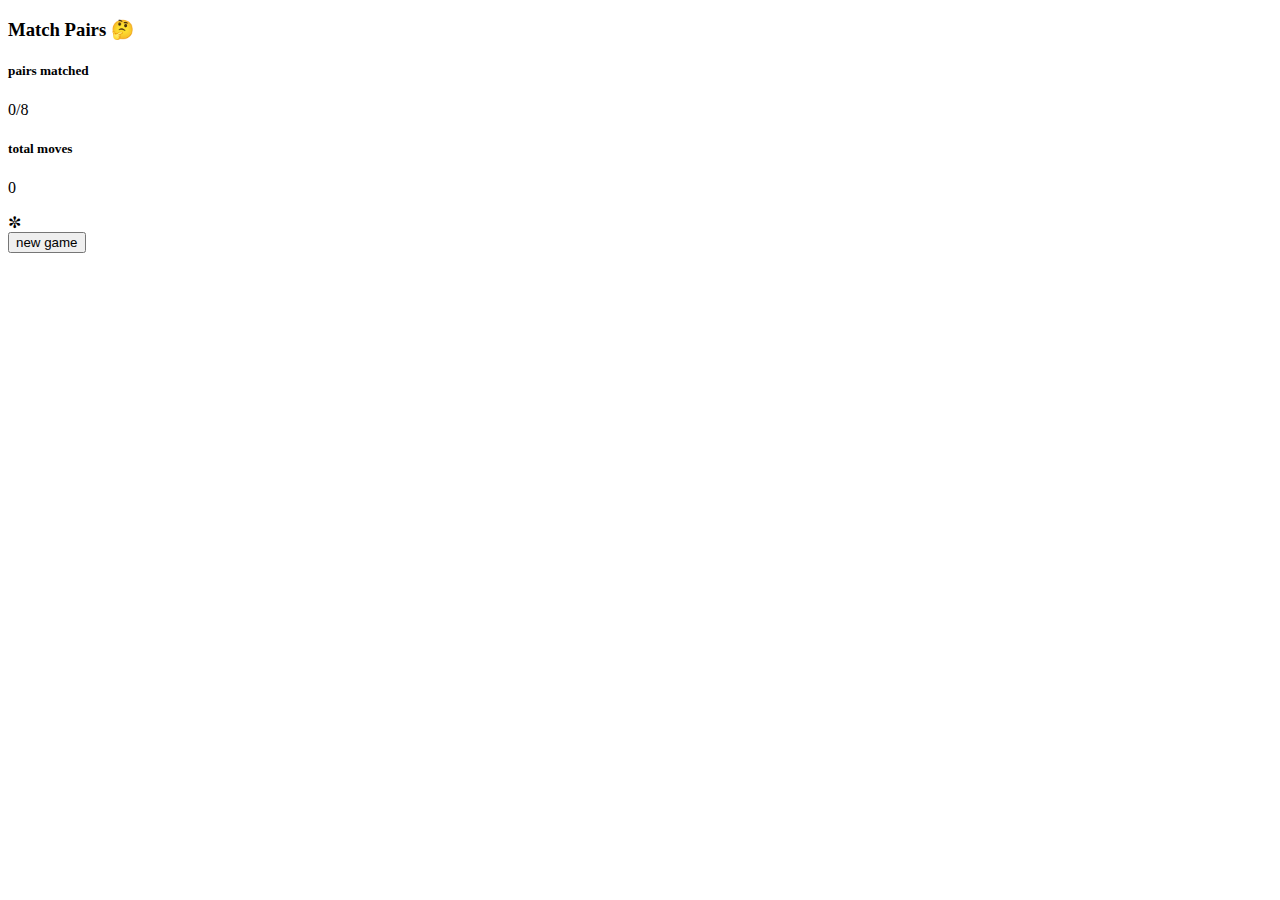
==== match_pairs/index.html @ 0f0f5413 "Basic html structure." ====
<!DOCTYPE html>
<html lang="en">
  <head>
    <meta charset="UTF-8" />
    <meta name="viewport" content="width=device-width, initial-scale=1.0" />
    <title>Match Pairs</title>
    <link rel="stylesheet" href="./css/normalize.css" />
    <link rel="stylesheet" href="./css/style.css" />
    <link rel="icon" type="image/x-icon" href="./puzzle.png" />
  </head>
  <body>
    <div class="container">
      <h3 class="game-title">Match Pairs &#129300;</h3>
      <div class="game-title-ul"></div>
      <!-- game data -->
      <div class="game-data">
        <!-- single game data item -->
        <div class="game-data-item pairs-data">
          <h5 class="key">pairs matched</h5>
          <p class="value">0/8</p>
        </div>
        <!-- end of single game data item -->

        <!-- single game data item -->
        <div class="game-data-item total-moves-data">
          <h5 class="key">total moves</h5>
          <p class="value">0</p>
        </div>
        <!-- end of single game data item -->
      </div>

      <!-- blocks -->
      <div class="blocks">
        <!-- single block -->
        <div class="block">
          <div class="block-content">&#10044;</div>
        </div>
        <!-- end of single block -->
        <!-- single block -->
        <div class="block"></div>
        <!-- end of single block -->
        <!-- single block -->
        <div class="block"></div>
        <!-- end of single block -->
        <!-- single block -->
        <div class="block"></div>
        <!-- end of single block -->
        <!-- single block -->
        <div class="block"></div>
        <!-- end of single block -->
        <!-- single block -->
        <div class="block"></div>
        <!-- end of single block -->
        <!-- single block -->
        <div class="block"></div>
        <!-- end of single block -->
        <!-- single block -->
        <div class="block"></div>
        <!-- end of single block -->
        <!-- single block -->
        <div class="block"></div>
        <!-- end of single block -->
        <!-- single block -->
        <div class="block"></div>
        <!-- end of single block -->
        <!-- single block -->
        <div class="block"></div>
        <!-- end of single block -->
        <!-- single block -->
        <div class="block"></div>
        <!-- end of single block -->
        <!-- single block -->
        <div class="block"></div>
        <!-- end of single block -->
        <!-- single block -->
        <div class="block"></div>
        <!-- end of single block -->
        <!-- single block -->
        <div class="block"></div>
        <!-- end of single block -->
        <!-- single block -->
        <div class="block"></div>
        <!-- end of single block -->
      </div>
      <button class="btn game-btn">new game</button>
    </div>

    <!-- javascript -->
    <script type="module" src="./app.js"></script>
  </body>
</html>
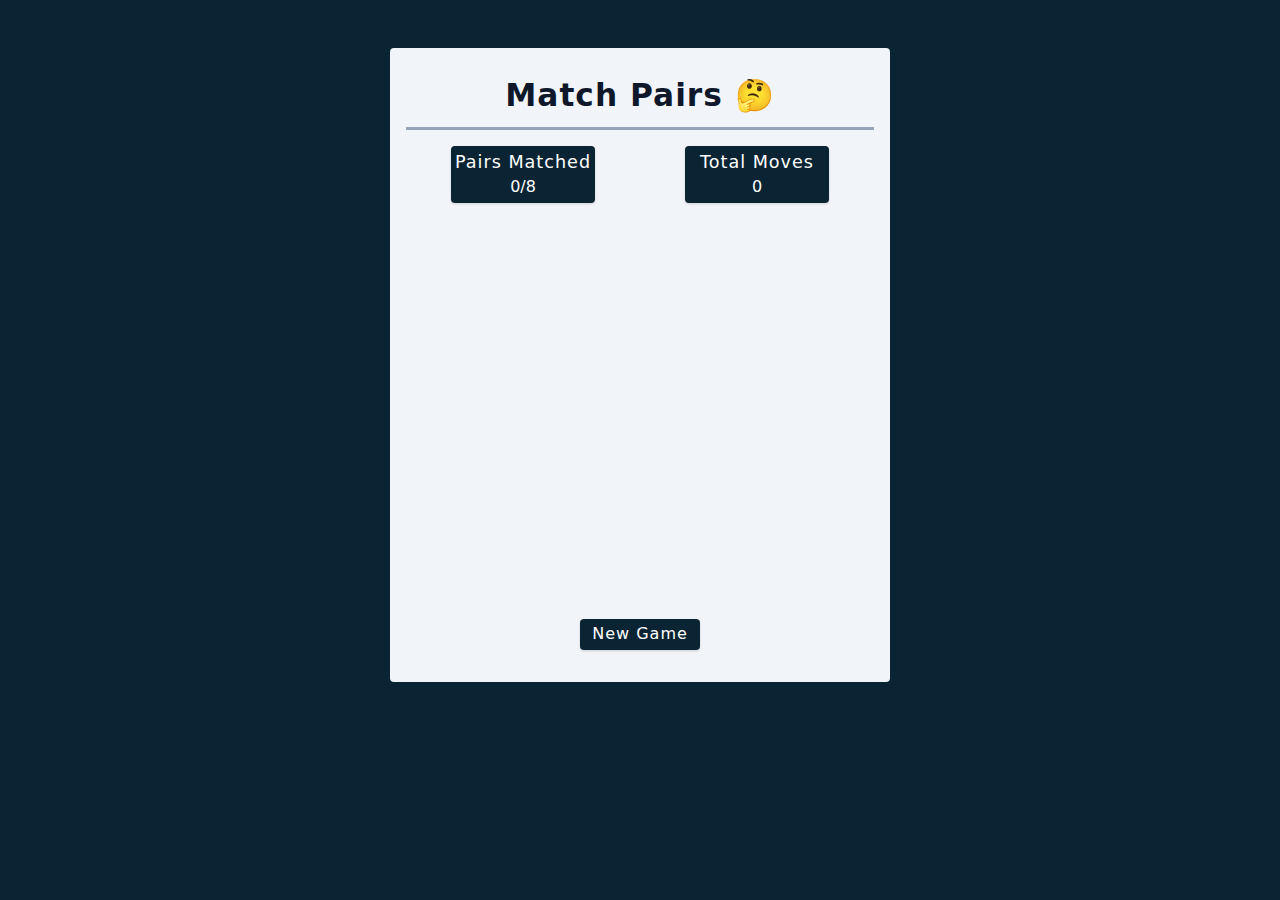
==== commit f6846d23: "Removing default block content div." ====
--- a/match_pairs/index.html
+++ b/match_pairs/index.html
@@ -32,9 +32,7 @@
       <!-- blocks -->
       <div class="blocks">
         <!-- single block -->
-        <div class="block">
-          <div class="block-content">&#10044;</div>
-        </div>
+        <div class="block"></div>
         <!-- end of single block -->
         <!-- single block -->
         <div class="block"></div>
--- a/match_pairs/css/style.css
+++ b/match_pairs/css/style.css
@@ -0,0 +1,375 @@
+/* ============= GLOBAL CSS =============== */
+
+/* fonts */
+@import url("https://fonts.googleapis.com/css2?family=Roboto:wght@400;500;600&family=Montserrat&display=swap");
+
+*,
+::after,
+::before {
+  margin: 0;
+  padding: 0;
+  box-sizing: border-box;
+}
+
+html {
+  font-size: 100%;
+} /*16px*/
+
+:root {
+  /* colors */
+  --primary-100: #e9effb;
+  --primary-200: #becef3;
+  --primary-300: #93aeec;
+  --primary-400: #678ee4;
+  --primary-500: #3c6ddc;
+  --primary-600: #2354c3;
+  --primary-700: #1b4198;
+  --primary-800: #132f6c;
+  --primary-900: #0c1c41;
+
+  /* grey */
+  --grey-50: #f8fafc;
+  --grey-100: #f1f5f9;
+  --grey-200: #e2e8f0;
+  --grey-300: #cbd5e1;
+  --grey-400: #94a3b8;
+  --grey-500: #64748b;
+  --grey-600: #475569;
+  --grey-700: #334155;
+  --grey-800: #1e293b;
+  --grey-900: #0f172a;
+  /* rest of the colors */
+  --black: #222;
+  --white: #fff;
+  --red-light: #f8d7da;
+  --red-dark: #842029;
+  --green-light: #d1e7dd;
+  --green-dark: #0f5132;
+
+  --small-text: 0.875rem;
+  --extra-small-text: 0.7em;
+  /* rest of the vars */
+  --backgroundColor: var(--grey-50);
+  --textColor: var(--grey-900);
+  --borderRadius: 0.25rem;
+  --letterSpacing: 1px;
+  --transition: 0.3s ease-in-out all;
+  --max-width: 1120px;
+  --fixed-width: 600px;
+
+  /* box shadow*/
+  --shadow-1: 0 1px 3px 0 rgba(0, 0, 0, 0.1), 0 1px 2px 0 rgba(0, 0, 0, 0.06);
+  --shadow-2: 0 4px 6px -1px rgba(0, 0, 0, 0.1),
+    0 2px 4px -1px rgba(0, 0, 0, 0.06);
+  --shadow-3: 0 10px 15px -3px rgba(0, 0, 0, 0.1),
+    0 4px 6px -2px rgba(0, 0, 0, 0.05);
+  --shadow-4: 0 20px 25px -5px rgba(0, 0, 0, 0.1),
+    0 10px 10px -5px rgba(0, 0, 0, 0.04);
+}
+
+body {
+  background: var(--backgroundColor);
+  font-family: system-ui, -apple-system, BlinkMacSystemFont, "Segoe UI", Roboto,
+    Oxygen, Ubuntu, Cantarell, "Open Sans", "Helvetica Neue", sans-serif;
+  font-weight: 400;
+  line-height: 1;
+  color: var(--textColor);
+}
+p {
+  margin: 0;
+}
+h1,
+h2,
+h3,
+h4,
+h5 {
+  margin: 0;
+  font-family: var(--headingFont);
+  font-weight: 400;
+  line-height: 1;
+  text-transform: capitalize;
+  letter-spacing: var(--letterSpacing);
+}
+
+h1 {
+  font-size: 3.052rem;
+}
+
+h2 {
+  font-size: 2.441rem;
+}
+
+h3 {
+  font-size: 1.953rem;
+}
+
+h4 {
+  font-size: 1.563rem;
+}
+
+h5 {
+  font-size: 1.25rem;
+}
+
+.text {
+  margin-bottom: 1.5rem;
+  max-width: 40em;
+}
+
+small,
+.text-small {
+  font-size: var(--small-text);
+}
+
+a {
+  text-decoration: none;
+}
+ul {
+  list-style-type: none;
+  padding: 0;
+}
+
+.img {
+  width: 100%;
+  display: block;
+  object-fit: cover;
+}
+/* buttons */
+
+.btn {
+  cursor: pointer;
+  color: var(--white);
+  background: var(--primary-500);
+  border: transparent;
+  border-radius: var(--borderRadius);
+  letter-spacing: var(--letterSpacing);
+  padding: 0.375rem 0.75rem;
+  box-shadow: var(--shadow-1);
+  transition: var(--transition);
+  text-transform: capitalize;
+  display: inline-block;
+}
+.btn:hover {
+  background: var(--primary-700);
+  box-shadow: var(--shadow-3);
+}
+.btn-hipster {
+  color: var(--primary-500);
+  background: var(--primary-200);
+}
+.btn-hipster:hover {
+  color: var(--primary-200);
+  background: var(--primary-700);
+}
+.btn-block {
+  width: 100%;
+}
+
+/* alerts */
+.alert {
+  padding: 0.375rem 0.75rem;
+  margin-bottom: 1rem;
+  border-color: transparent;
+  border-radius: var(--borderRadius);
+}
+
+.alert-danger {
+  color: var(--red-dark);
+  background: var(--red-light);
+}
+.alert-success {
+  color: var(--green-dark);
+  background: var(--green-light);
+}
+/* form */
+
+.form {
+  width: 90vw;
+  max-width: var(--fixed-width);
+  background: var(--white);
+  border-radius: var(--borderRadius);
+  box-shadow: var(--shadow-2);
+  padding: 2rem 2.5rem;
+  margin: 3rem auto;
+}
+.form-label {
+  display: block;
+  font-size: var(--small-text);
+  margin-bottom: 0.5rem;
+  text-transform: capitalize;
+  letter-spacing: var(--letterSpacing);
+}
+.form-input,
+.form-textarea {
+  width: 100%;
+  padding: 0.375rem 0.75rem;
+  border-radius: var(--borderRadius);
+  background: var(--backgroundColor);
+  border: 1px solid var(--grey-200);
+}
+
+.form-row {
+  margin-bottom: 1rem;
+}
+
+.form-textarea {
+  height: 7rem;
+}
+::placeholder {
+  font-family: inherit;
+  color: var(--grey-400);
+}
+.form-alert {
+  color: var(--red-dark);
+  letter-spacing: var(--letterSpacing);
+  text-transform: capitalize;
+}
+/* alert */
+
+@keyframes spinner {
+  to {
+    transform: rotate(360deg);
+  }
+}
+
+.loading {
+  width: 6rem;
+  height: 6rem;
+  border: 5px solid var(--grey-400);
+  border-radius: 50%;
+  border-top-color: var(--primary-500);
+  animation: spinner 0.6s linear infinite;
+  margin: 0 auto;
+}
+
+/* title */
+
+.title {
+  text-align: center;
+}
+
+.title-underline {
+  background: var(--primary-500);
+  width: 7rem;
+  height: 0.25rem;
+  margin: 0 auto;
+  margin-top: 1rem;
+}
+
+/**
+* ======================
+* Match Pairs
+* ======================
+*/
+
+/* body */
+body {
+  background: #0b2434;
+}
+
+/* main container */
+.container {
+  width: 95vw;
+  margin: 0 auto;
+  margin-top: 3rem;
+  border-radius: var(--borderRadius);
+  background: var(--grey-100);
+  padding: 2rem 1rem;
+  text-align: center;
+  max-width: 500px;
+}
+
+/* gmae title */
+.game-title {
+  text-align: center;
+  font-weight: bold;
+  margin-bottom: 1rem;
+}
+
+/* game title underline (ul) */
+.game-title-ul {
+  height: 0.15rem;
+  background: var(--grey-400);
+  margin-bottom: 1rem;
+}
+
+/* game-data */
+.game-data {
+  display: grid;
+  grid-template-columns: repeat(2, 1fr);
+  margin-bottom: 1rem;
+  place-items: center;
+}
+
+/* key */
+.key {
+  margin-top: 0.5rem;
+  margin-bottom: 0.5rem;
+  font-size: 1.1rem;
+}
+
+/* value */
+.value {
+  margin-bottom: 0.5rem;
+}
+
+/* game-data-item */
+.game-data-item {
+  /* width: 9em; */
+  min-width: 9rem;
+  background: #0b2434;
+  color: var(--white);
+  border-radius: var(--borderRadius);
+  text-align: center;
+  box-shadow: var(--shadow-1);
+}
+
+/* blocks */
+.blocks {
+  display: grid;
+  grid-template-columns: repeat(4, 1fr);
+  grid-template-rows: repeat(4, 1fr);
+  row-gap: 1rem;
+  place-items: center;
+  margin-bottom: 2rem;
+}
+
+/* block */
+.block {
+  height: 5rem;
+  width: 5rem;
+  border-radius: var(--borderRadius);
+}
+
+.block:hover {
+  cursor: pointer;
+}
+
+/* block content */
+.block-content {
+  height: 100%;
+  width: 100%;
+  border-radius: var(--borderRadius);
+  background: var(--grey-300);
+  display: flex;
+  place-items: center;
+  place-content: center;
+  font-size: 4rem;
+  color: transparent;
+  text-shadow: 0 0 0 var(--grey-600);
+}
+
+.block-content:hover {
+  background: var(--primary-200);
+}
+
+/* selected block */
+.selected {
+  background: var(--white);
+  border: 2px solid #228b22;
+}
+
+/* new game button */
+.game-btn {
+  background: #0b2434;
+}
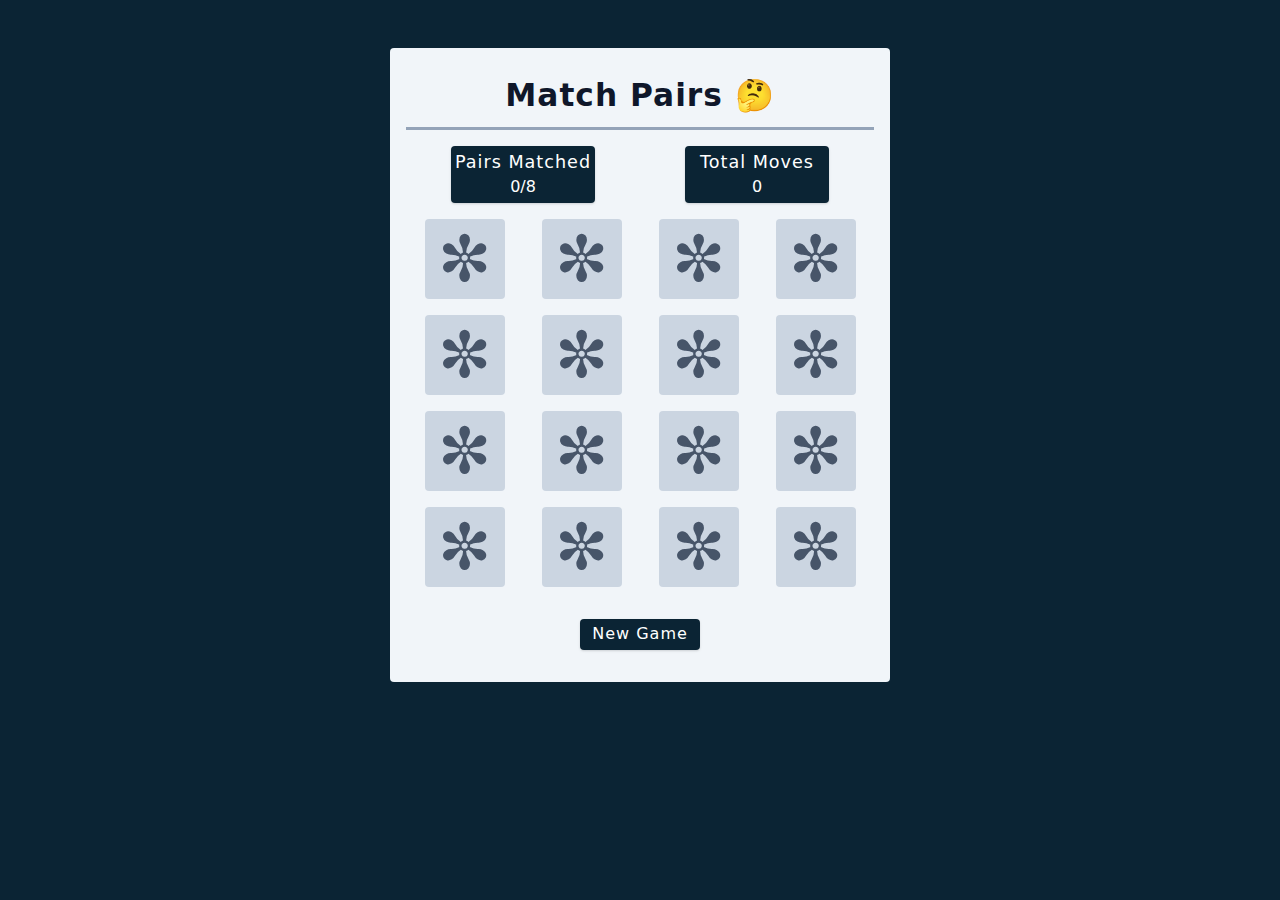
==== commit e2b19725: "Assigning blocks dynamically." ====
--- a/match_pairs/index.html
+++ b/match_pairs/index.html
@@ -30,56 +30,7 @@
       </div>
 
       <!-- blocks -->
-      <div class="blocks">
-        <!-- single block -->
-        <div class="block"></div>
-        <!-- end of single block -->
-        <!-- single block -->
-        <div class="block"></div>
-        <!-- end of single block -->
-        <!-- single block -->
-        <div class="block"></div>
-        <!-- end of single block -->
-        <!-- single block -->
-        <div class="block"></div>
-        <!-- end of single block -->
-        <!-- single block -->
-        <div class="block"></div>
-        <!-- end of single block -->
-        <!-- single block -->
-        <div class="block"></div>
-        <!-- end of single block -->
-        <!-- single block -->
-        <div class="block"></div>
-        <!-- end of single block -->
-        <!-- single block -->
-        <div class="block"></div>
-        <!-- end of single block -->
-        <!-- single block -->
-        <div class="block"></div>
-        <!-- end of single block -->
-        <!-- single block -->
-        <div class="block"></div>
-        <!-- end of single block -->
-        <!-- single block -->
-        <div class="block"></div>
-        <!-- end of single block -->
-        <!-- single block -->
-        <div class="block"></div>
-        <!-- end of single block -->
-        <!-- single block -->
-        <div class="block"></div>
-        <!-- end of single block -->
-        <!-- single block -->
-        <div class="block"></div>
-        <!-- end of single block -->
-        <!-- single block -->
-        <div class="block"></div>
-        <!-- end of single block -->
-        <!-- single block -->
-        <div class="block"></div>
-        <!-- end of single block -->
-      </div>
+      <div class="blocks"></div>
       <button class="btn game-btn">new game</button>
     </div>
 
